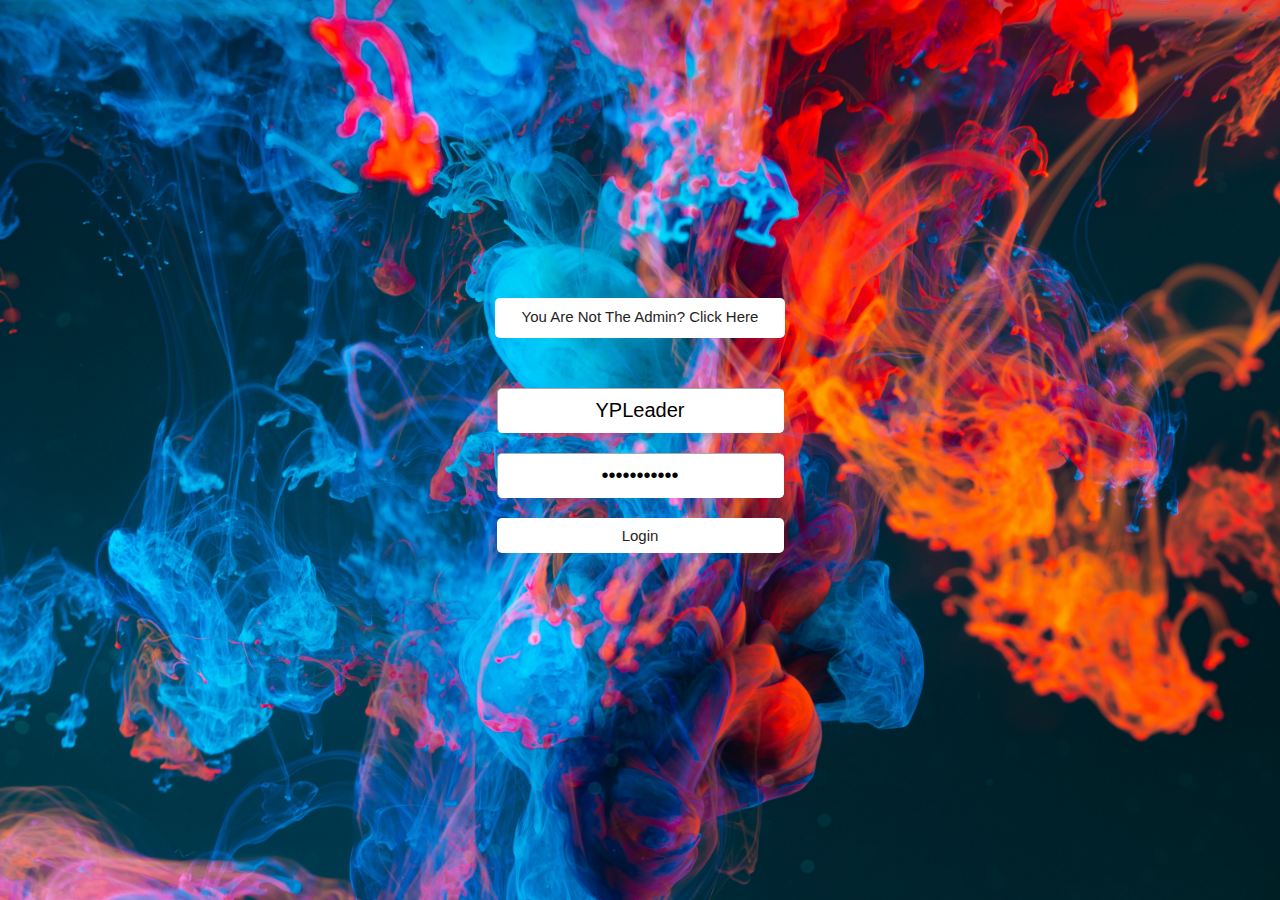
==== index.html @ b3c19727 "update" ====
<!DOCTYPE html>
<html lang="en">
  <head>
    <meta charset="UTF-8" />
    <meta http-equiv="X-UA-Compatible" content="IE=edge" />
    <meta name="viewport" content="width=device-width, initial-scale=1.0" />
    <link rel="stylesheet" href="./styles.css" />
    <title>Admin Login</title>
  </head>
  <body id="login-body">
    <a class="yp-link" href="./add-info.html"
      >You Are Not The Admin? Click Here</a
    >
    <form class="admin-form" onsubmit="event.preventDefault(); adminLogin()">
      <input
        value="YPLeader"
        type="text"
        class="admin-info admin-username"
        placeholder="username"
      />
      <input
        value="YoungPeople"
        type="password"
        class="admin-info admin-password"
        placeholder="password"
      />
      <button type="submit" class="login-btn">Login</button>
    </form>
    <script src="./login.js"></script>
  </body>
</html>
---- styles.css ----
* {
  margin: 0;
  padding: 0;
  box-sizing: border-box;
  font-family: sans-serif;
  font-weight: 100;
  scroll-behavior: smooth;
}

/* Login Form(index.html Page) */
#login-body {
  display: flex;
  justify-content: center;
  align-items: center;
  flex-direction: column;
  background: url(./images/login-back.jpg);
  background-size: cover;
  background-position: center;
  height: 100vh;
}

.yp-link {
  text-decoration: none;
  text-align: center;
  background-color: white;
  color: rgb(39, 35, 35);
  font-size: 15px;
  width: 290px;
  border: none;
  padding: 10px;
  border-radius: 5px;
  height: 40px;
}

.yp-link:hover {
  background-color: #b1acac;
}

.admin-form {
  display: flex;
  padding: 50px;
  flex-direction: column;
  background-color: transparent;
}

.admin-info {
  text-align: center;
  font-size: 20px;
  border: 1px inset white;
  padding: 10px;
  margin-bottom: 20px;
  border-radius: 5px;
}

::placeholder {
  color: grey;
}
.admin-info:focus {
  outline: none;
  border-bottom: 1px inset black;
}

.login-btn {
  background-color: white;
  color: rgb(39, 35, 35);
  font-size: 15px;
  border: none;
  padding: 5px;
  border-radius: 5px;
  height: 35px;
}

.login-btn:hover {
  background-color: #b1acac;
}

/* Add Form(add-info.html Page) */
#add-info-body {
  display: flex;
  justify-content: center;
  align-items: center;
  background: url(./images/login-back.jpg);
  background-size: cover;
  background-position: center;
  height: 100vh;
}

.back-btn {
  text-align: center;
  text-decoration: none;
  width: 100px;
  height: 50px;
  background-color: white;
  color: rgb(39, 35, 35);
  font-size: 15px;
  border: none;
  padding: 10px;
  border-radius: 5px;
  height: 35px;
}

.back-btn:hover {
  background-color: #b1acac;
}
.yp-form {
  display: flex;
  padding: 50px;
  flex-direction: column;
  background-color: transparent;
}

.add-input {
  text-align: center;
  font-size: 20px;
  border: 1px inset white;
  padding: 10px;
  margin-bottom: 20px;
  border-radius: 5px;
}

::placeholder {
  color: grey;
}

.add-input:focus {
  outline: none;
  border-bottom: 1px inset black;
}

#birth-date {
  display: flex;
  flex-direction: row;
  justify-content: space-between;
  padding: 20px 0px;
}

#birth-date:hover .divider {
  color: grey;
}

.divider {
  color: white;
  font-size: 45px;
}

.yp-birthday {
  text-align: center;
  font-size: 20px;
  border: 1px inset white;
  padding: 10px;
  width: 80px;
  margin-bottom: 20px;
  border-radius: 5px;
}

.yp-birthday:focus {
  outline: none;
  border-bottom: 1px inset black;
}

.add-info-btn {
  background-color: white;
  color: rgb(39, 35, 35);
  font-size: 15px;
  border: none;
  padding: 5px;
  border-radius: 5px;
  height: 35px;
}

.add-info-btn:hover {
  background-color: #b1acac;
}

/* ViewPage(view-info.html Page) */
#view-body {
  display: flex;
  flex-direction: column;
}

#view-content {
  padding-top: 80px;
}

.navbar {
  position: fixed;
  z-index: 2000;
  border-bottom: 1px solid white;
  background-color: black;
  padding: 25px 50px 10px 50px;
  height: 80px;
  width: 100%;
  display: flex;
  flex-direction: row;
  justify-content: space-between;
}

.navbar li {
  list-style: none;
}

.nav-link {
  margin-top: 10px;
  color: white;
  padding: 10px;
  border: 1px solid white;
  text-align: center;
  list-style: none;
  text-decoration: none;
}

.nav-link:hover {
  background-color: white;
  color: black;
}

.month-head {
  font-size: 35px;
  padding: 100px;
  text-align: center;
  color: white;
  background-color: black;
  padding-bottom: 40px;
}

.card-place {
  padding-top: 30px;
  padding-bottom: 30px;
  display: flex;
  flex-wrap: wrap;
  justify-content: center;
  background: url(./images/login-back.jpg);
  background-size: cover;
  background-position: center;
  height: 100vh;
}

.profile-card {
  padding: 20px;
  border: 1px solid black;
  border-radius: 20px;
  margin: 30px;
  width: 250px;
  height: 300px;
}

.name {
  text-align: center;
  font-size: 25px;
}

.profile-card p {
  font-size: 15px;
  margin-block: 10px;
  text-align: center;
}

.profile-pic {
  height: 150px;
  width: 200px;
}

.footer {
  color: white;
  background-color: black;
  padding: 10px;
  text-align: center;
}
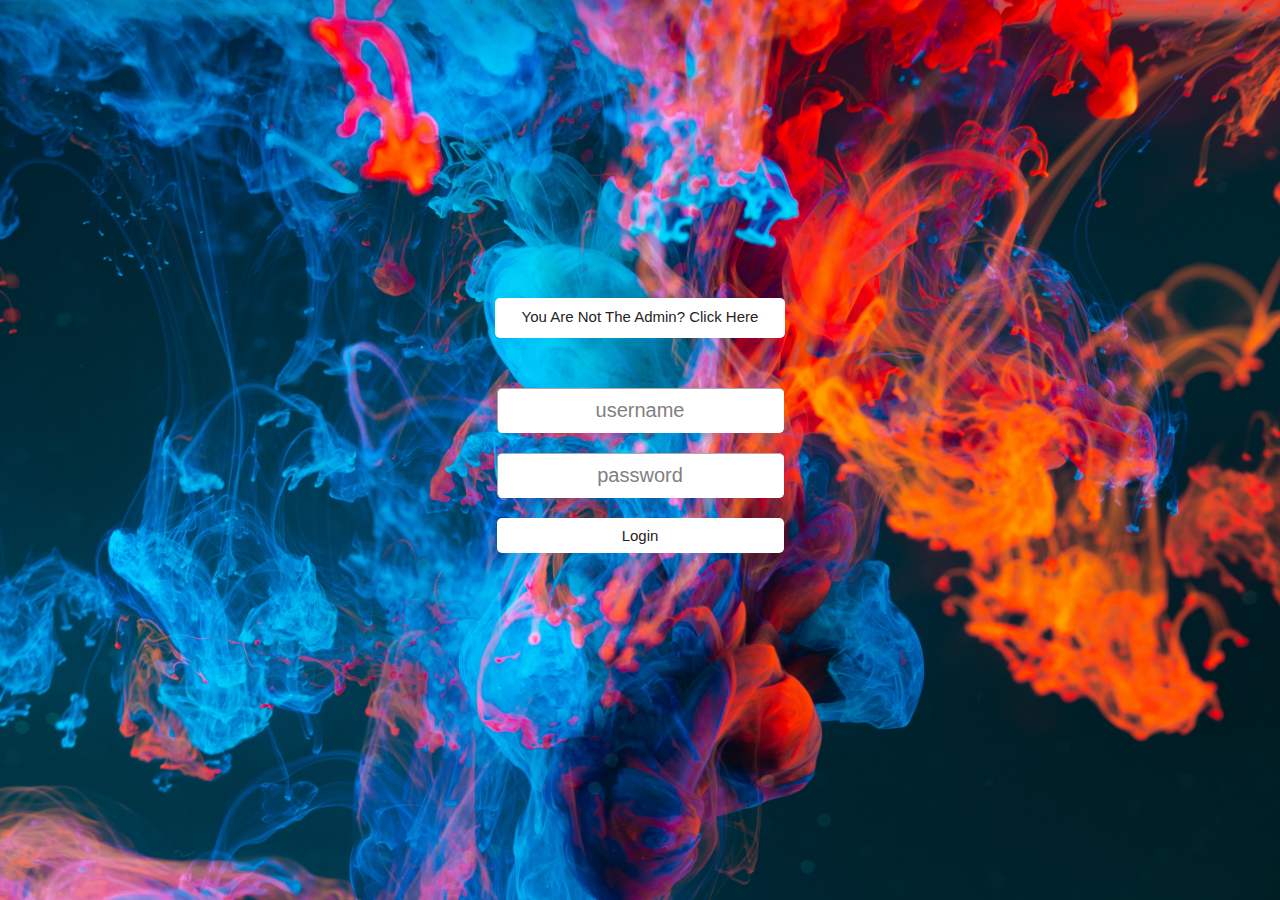
==== commit c00f825f: "update" ====
--- a/index.html
+++ b/index.html
@@ -11,15 +11,19 @@
     <a class="yp-link" href="./add-info.html"
       >You Are Not The Admin? Click Here</a
     >
-    <form class="admin-form" onsubmit="event.preventDefault(); adminLogin()">
+    <form
+      autocomplete="off"
+      class="admin-form"
+      onsubmit="event.preventDefault(); adminLogin()"
+    >
       <input
-        value="YPLeader"
+        autocomplete="off"
         type="text"
         class="admin-info admin-username"
         placeholder="username"
       />
       <input
-        value="YoungPeople"
+        autocomplete="off"
         type="password"
         class="admin-info admin-password"
         placeholder="password"
--- a/styles.css
+++ b/styles.css
@@ -5,6 +5,7 @@
   font-family: sans-serif;
   font-weight: 100;
   scroll-behavior: smooth;
+  overflow-x: hidden;
 }
 
 /* Login Form(index.html Page) */
@@ -102,6 +103,7 @@
 .back-btn:hover {
   background-color: #b1acac;
 }
+
 .yp-form {
   display: flex;
   padding: 50px;
@@ -116,6 +118,25 @@
   padding: 10px;
   margin-bottom: 20px;
   border-radius: 5px;
+  width: 400px;
+}
+
+.add-input.yp-image {
+  height: 100px;
+}
+
+.or {
+  text-align: center;
+}
+
+#select-image {
+  font-size: 20px;
+  background-color: white;
+  border: 1px inset white;
+  padding: 35px;
+  margin-top: 20px;
+  border-radius: 5px;
+  height: 100px;
 }
 
 ::placeholder {
@@ -165,7 +186,7 @@
   border: none;
   padding: 5px;
   border-radius: 5px;
-  height: 35px;
+  height: 45px;
 }
 
 .add-info-btn:hover {
@@ -176,6 +197,7 @@
 #view-body {
   display: flex;
   flex-direction: column;
+  background-color: black;
 }
 
 #view-content {
@@ -183,44 +205,43 @@
 }
 
 .navbar {
+  opacity: 0.8;
   position: fixed;
   z-index: 2000;
   border-bottom: 1px solid white;
   background-color: black;
-  padding: 25px 50px 10px 50px;
-  height: 80px;
+  padding: 20px 50px 10px 25px;
+  height: 90px;
   width: 100%;
   display: flex;
   flex-direction: row;
   justify-content: space-between;
 }
 
-.navbar li {
-  list-style: none;
-}
-
 .nav-link {
-  margin-top: 10px;
-  color: white;
-  padding: 10px;
+  text-decoration: none;
+  width: 60px;
+  height: 50px;
+  color: white;
+  padding: 15px;
   border: 1px solid white;
-  text-align: center;
-  list-style: none;
-  text-decoration: none;
+  transition-property: transform color background-color;
+  transition-duration: 0.5s;
+  transition-timing-function: ease-in-out;
 }
 
 .nav-link:hover {
-  background-color: white;
+  transform: scale(1.2, 1);
   color: black;
+  background-color: white;
 }
 
 .month-head {
   font-size: 35px;
-  padding: 100px;
+  padding: 50px;
   text-align: center;
   color: white;
   background-color: black;
-  padding-bottom: 40px;
 }
 
 .card-place {
@@ -228,36 +249,81 @@
   padding-bottom: 30px;
   display: flex;
   flex-wrap: wrap;
-  justify-content: center;
+  justify-content: space-evenly;
   background: url(./images/login-back.jpg);
   background-size: cover;
   background-position: center;
-  height: 100vh;
+  background-attachment: fixed;
 }
 
 .profile-card {
-  padding: 20px;
-  border: 1px solid black;
+  position: relative;
   border-radius: 20px;
-  margin: 30px;
+  margin: 30px 30px;
+}
+
+.profile-pic {
+  object-fit: cover;
+  opacity: 1;
+  display: block;
+  height: 250px;
   width: 250px;
-  height: 300px;
-}
-
-.name {
-  text-align: center;
-  font-size: 25px;
-}
-
-.profile-card p {
-  font-size: 15px;
-  margin-block: 10px;
-  text-align: center;
-}
-
-.profile-pic {
-  height: 150px;
-  width: 200px;
+  transition: 0.5s ease;
+  backface-visibility: hidden;
+}
+
+.middle {
+  border-radius: 20px;
+  background: linear-gradient(rgba(12, 12, 12, 0.5), rgba(7, 7, 7, 0.5)),
+    url(./images/info-background.jpg);
+  background-size: cover;
+  transition: 0.5s ease;
+  height: 220px;
+  width: 180px;
+  opacity: 0;
+  position: absolute;
+  top: 50%;
+  left: 50%;
+  transform: translate(-50%, -50%);
+  -ms-transform: translate(-50%, -50%);
+  text-align: center;
+}
+
+.profile-card:hover .profile-pic {
+  opacity: 0.5;
+}
+
+.profile-card:hover .middle {
+  opacity: 2;
+}
+
+.content-listing {
+  text-decoration: underline;
+  font-weight: 900;
+  margin-top: 10px;
+  color: white;
+}
+
+.delete-btn {
+  margin-top: 20px;
+  height: 20px;
+  width: 100px;
+  background-color: white;
+  color: rgb(39, 35, 35);
+  font-size: 13px;
+  border: none;
+  border-radius: 5px;
+}
+
+.card-content {
+  padding: 5px;
+  margin-left: 40px;
+  width: 100px;
+  border-left: 1px solid white;
+  border-right: 1px solid white;
+  font-weight: 500;
+  color: white;
+  font-size: 14px;
 }
 
 .footer {
@@ -266,3 +332,128 @@
   padding: 10px;
   text-align: center;
 }
+
+@media only screen and (max-width: 320px) {
+  /* Login Form(index.html Page) */
+  .yp-link {
+    font-size: 13px;
+    width: 250px;
+  }
+
+  .admin-info {
+    width: 250px;
+  }
+
+  /* Add Form(add-info.html Page) */
+  .back-btn:hover {
+    background-color: #b1acac;
+  }
+
+  .yp-form {
+    padding: 25px;
+  }
+
+  .add-input {
+    width: 250px;
+  }
+
+  #birth-date {
+    width: 250px;
+  }
+
+  #birth-date:hover .divider {
+    color: grey;
+  }
+
+  .divider {
+    font-size: 40px;
+  }
+
+  .yp-birthday {
+    width: 70px;
+  }
+
+  /* ViewPage(view-info.html Page) */
+  #view-content {
+    padding-top: 10px;
+  }
+
+  .navbar {
+    padding: 20px 50px 10px 5px;
+  }
+
+  .nav-link {
+    margin-right: 10px;
+    height: 40px;
+    width: 80px;
+    font-size: 15px;
+    padding: 10px;
+  }
+
+  .month-head {
+    font-size: 35px;
+    padding: 100px;
+    text-align: center;
+    color: white;
+    background-color: black;
+    padding-bottom: 40px;
+  }
+
+  .card-place {
+    padding-top: 30px;
+    padding-bottom: 30px;
+    display: flex;
+    flex-wrap: wrap;
+    justify-content: space-evenly;
+    background: url(./images/login-back.jpg);
+    background-size: cover;
+    background-position: center;
+  }
+
+  .profile-card {
+    position: relative;
+  }
+
+  .profile-pic {
+    opacity: 1;
+    display: block;
+    height: 250px;
+    width: 250px;
+    transition: 0.5s ease;
+    backface-visibility: hidden;
+  }
+
+  .middle {
+    transition: 0.5s ease;
+    opacity: 0;
+    position: absolute;
+    top: 50%;
+    left: 50%;
+    transform: translate(-50%, -50%);
+    -ms-transform: translate(-50%, -50%);
+    text-align: center;
+  }
+
+  .profile-card:hover .profile-pic {
+    opacity: 0.3;
+  }
+
+  .profile-card:hover .middle {
+    opacity: 1;
+  }
+
+  .card-content {
+    opacity: 0.9;
+    background-color: black;
+    color: white;
+    font-size: 16px;
+    padding: 16px 32px;
+  }
+
+  .footer {
+    color: white;
+    background-color: black;
+    padding: 10px;
+    text-align: center;
+  }
+}
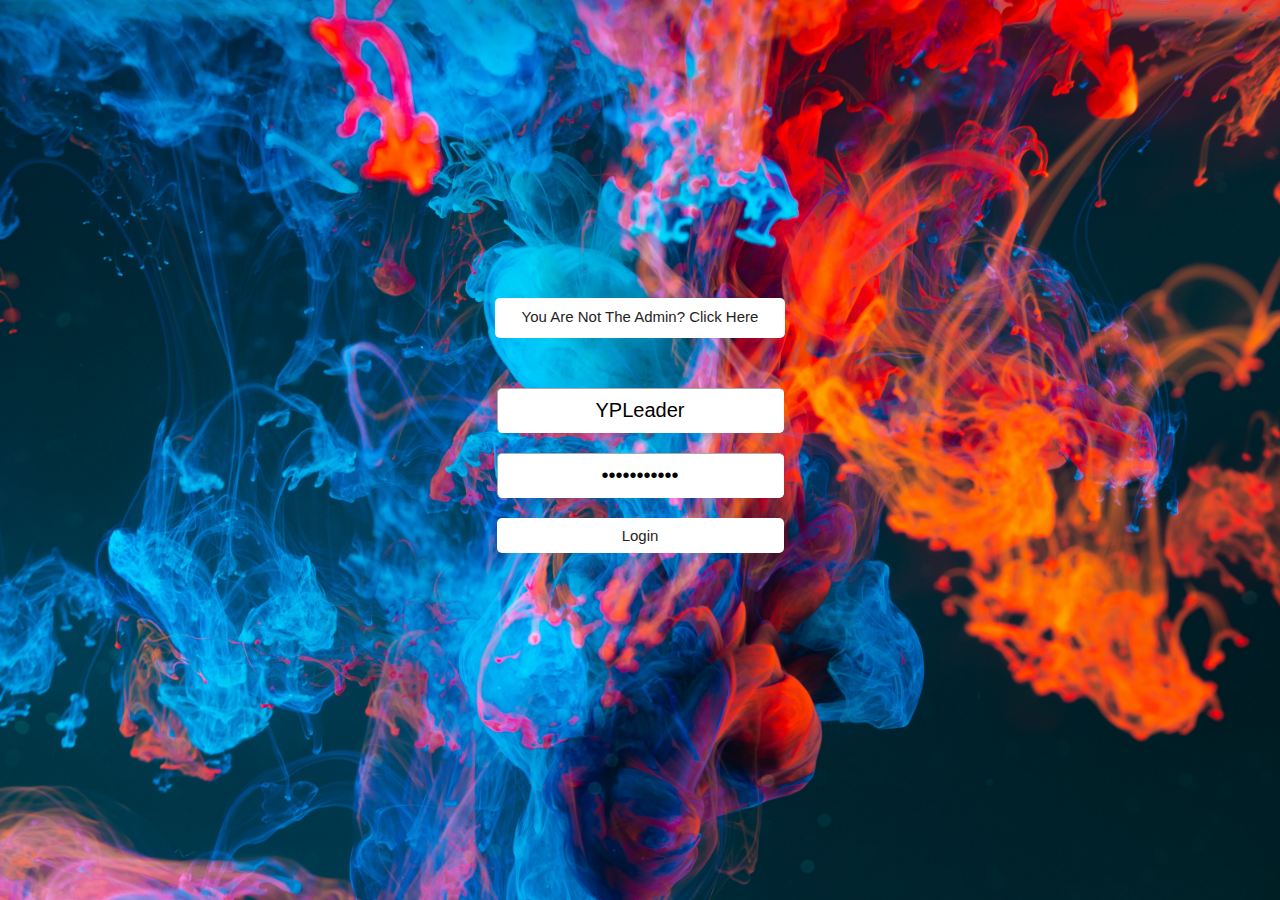
==== commit 360ef196: "update" ====
--- a/index.html
+++ b/index.html
@@ -17,16 +17,20 @@
       onsubmit="event.preventDefault(); adminLogin()"
     >
       <input
+        value="YPLeader"
         autocomplete="off"
         type="text"
         class="admin-info admin-username"
         placeholder="username"
+        maxlength="8"
       />
       <input
+        value="YoungPeople"
         autocomplete="off"
         type="password"
         class="admin-info admin-password"
         placeholder="password"
+        maxlength="11"
       />
       <button type="submit" class="login-btn">Login</button>
     </form>
--- a/styles.css
+++ b/styles.css
@@ -8,6 +8,11 @@
   overflow-x: hidden;
 }
 
+::selection {
+  color: white;
+  background: black;
+}
+
 /* Login Form(index.html Page) */
 #login-body {
   display: flex;
@@ -118,7 +123,7 @@
   padding: 10px;
   margin-bottom: 20px;
   border-radius: 5px;
-  width: 400px;
+  width: 300px;
 }
 
 .add-input.yp-image {
@@ -198,6 +203,10 @@
   display: flex;
   flex-direction: column;
   background-color: black;
+}
+
+.nav-icon {
+  display: none;
 }
 
 #view-content {
@@ -331,9 +340,10 @@
   background-color: black;
   padding: 10px;
   text-align: center;
-}
-
-@media only screen and (max-width: 320px) {
+  font-size: 15px;
+}
+
+@media only screen and (max-width: 425px) {
   /* Login Form(index.html Page) */
   .yp-link {
     font-size: 13px;
@@ -375,85 +385,73 @@
 
   /* ViewPage(view-info.html Page) */
   #view-content {
-    padding-top: 10px;
+    padding-top: 0px;
+  }
+
+  .nav-icon {
+    text-align: center;
+    padding: 10px;
+    color: white;
+    height: 40px;
+    font-size: 25px;
+    font-weight: lighter;
+  }
+
+  #nav-open {
+    position: fixed;
+    transition: 0.5s ease-in-out;
+  }
+
+  #nav-open:hover {
+    color: black;
+  }
+
+  #nav-close {
+    width: 20px;
+    padding: 0px;
+    transition: 0.5s ease-in-out;
+  }
+
+  #nav-close:hover {
+    color: red;
+  }
+
+  .month-head {
+    font-size: 20px;
+    padding: 20px;
   }
 
   .navbar {
-    padding: 20px 50px 10px 5px;
+    display: flex;
+    flex-direction: column;
+    left: -100px;
+    height: 100%;
+    width: 100px;
+    padding: 2px;
+    padding-left: 8px;
+    transition: 0.5s ease-in-out;
+    opacity: 1;
   }
 
   .nav-link {
-    margin-right: 10px;
+    margin-block: 5px;
     height: 40px;
     width: 80px;
+    text-align: center;
     font-size: 15px;
-    padding: 10px;
-  }
-
-  .month-head {
-    font-size: 35px;
-    padding: 100px;
-    text-align: center;
-    color: white;
-    background-color: black;
-    padding-bottom: 40px;
-  }
-
-  .card-place {
-    padding-top: 30px;
-    padding-bottom: 30px;
-    display: flex;
-    flex-wrap: wrap;
-    justify-content: space-evenly;
-    background: url(./images/login-back.jpg);
-    background-size: cover;
-    background-position: center;
+    padding: 5px;
   }
 
   .profile-card {
     position: relative;
   }
 
-  .profile-pic {
-    opacity: 1;
-    display: block;
-    height: 250px;
-    width: 250px;
-    transition: 0.5s ease;
-    backface-visibility: hidden;
-  }
-
-  .middle {
-    transition: 0.5s ease;
-    opacity: 0;
-    position: absolute;
-    top: 50%;
-    left: 50%;
-    transform: translate(-50%, -50%);
-    -ms-transform: translate(-50%, -50%);
-    text-align: center;
-  }
-
-  .profile-card:hover .profile-pic {
-    opacity: 0.3;
-  }
-
-  .profile-card:hover .middle {
-    opacity: 1;
-  }
-
   .card-content {
-    opacity: 0.9;
-    background-color: black;
-    color: white;
-    font-size: 16px;
-    padding: 16px 32px;
+    font-size: 13px;
+    padding: 10px;
   }
 
   .footer {
-    color: white;
-    background-color: black;
-    padding: 10px;
-    text-align: center;
-  }
-}
+    font-size: 10px;
+  }
+}
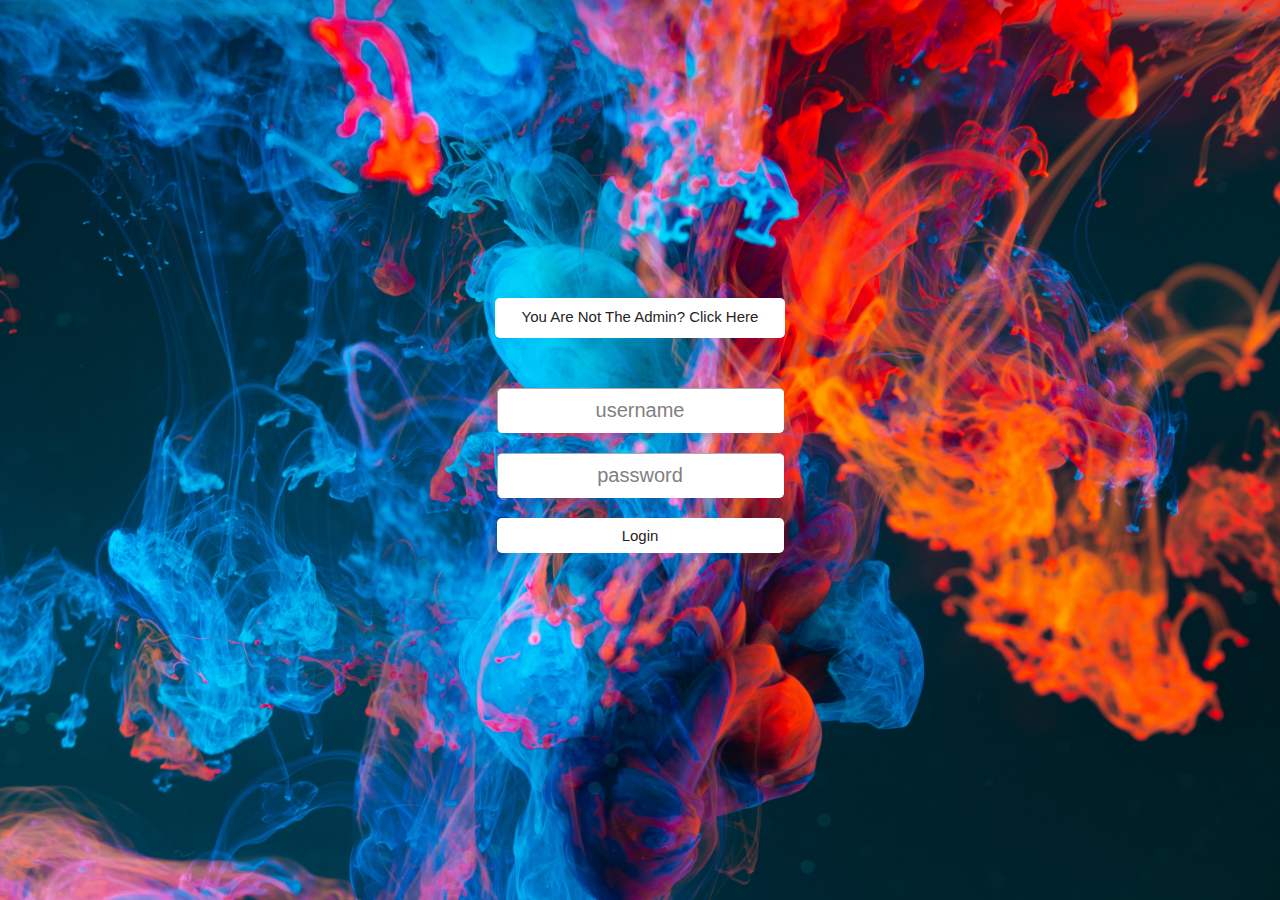
==== commit 340dab8d: "first-commit" ====
--- a/index.html
+++ b/index.html
@@ -17,7 +17,6 @@
       onsubmit="event.preventDefault(); adminLogin()"
     >
       <input
-        value="YPLeader"
         autocomplete="off"
         type="text"
         class="admin-info admin-username"
@@ -25,7 +24,6 @@
         maxlength="8"
       />
       <input
-        value="YoungPeople"
         autocomplete="off"
         type="password"
         class="admin-info admin-password"
--- a/styles.css
+++ b/styles.css
@@ -61,6 +61,7 @@
 ::placeholder {
   color: grey;
 }
+
 .admin-info:focus {
   outline: none;
   border-bottom: 1px inset black;
@@ -254,31 +255,121 @@
 }
 
 .card-place {
-  padding-top: 30px;
-  padding-bottom: 30px;
+  padding-top: 180px;
+  padding-bottom: 180px;
   display: flex;
   flex-wrap: wrap;
   justify-content: space-evenly;
-  background: url(./images/login-back.jpg);
   background-size: cover;
   background-position: center;
+}
+
+.month {
+  background-size: cover;
+  background-attachment: fixed;
+}
+
+#january {
+  background: url(./images/month-backgrounds/january-background.jpg);
+  background-size: cover;
+  background-position: center center;
+  background-attachment: fixed;
+}
+
+#february {
+  background: url(./images/month-backgrounds/february-background.jpg);
+  background-size: cover;
+  background-position: center center;
+  background-attachment: fixed;
+}
+
+#march {
+  background: url(./images/month-backgrounds/march-background.jpg);
+  background-size: cover;
+  background-position: center center;
+  background-attachment: fixed;
+}
+
+#april {
+  background: url(./images/month-backgrounds/april-background.jpg);
+  background-size: cover;
+  background-position: center center;
+  background-attachment: fixed;
+}
+
+#may {
+  background: url(./images/month-backgrounds/may-background.jpg);
+  background-size: cover;
+  background-position: center center;
+  background-attachment: fixed;
+}
+
+#june {
+  background: url(./images/month-backgrounds/june-background.jpg);
+  background-size: cover;
+  background-position: center center;
+  background-attachment: fixed;
+}
+
+#july {
+  background: url(./images/month-backgrounds/july-background.jpg);
+  background-size: cover;
+  background-position: center center;
+  background-attachment: fixed;
+}
+
+#august {
+  background: url(./images/month-backgrounds/august-background.jpg);
+  background-size: cover;
+  background-position: center center;
+  background-attachment: fixed;
+}
+
+#september {
+  background: url(./images/month-backgrounds/september-background.jpg);
+  background-size: cover;
+  background-position: center center;
+  background-attachment: fixed;
+}
+
+#october {
+  background: url(./images/month-backgrounds/october-background.jpg);
+  background-size: cover;
+  background-position: center center;
+  background-attachment: fixed;
+}
+
+#november {
+  background: url(./images/month-backgrounds/november-background.jpg);
+  background-size: cover;
+  background-position: center center;
+  background-attachment: fixed;
+}
+
+#december {
+  background: url(./images/month-backgrounds/december-background.jpg);
+  background-size: cover;
+  background-position: center center;
   background-attachment: fixed;
 }
 
 .profile-card {
   position: relative;
+  padding: 5px;
   border-radius: 20px;
   margin: 30px 30px;
+  background-color: black;
 }
 
 .profile-pic {
   object-fit: cover;
   opacity: 1;
   display: block;
-  height: 250px;
-  width: 250px;
+  height: 300px;
+  width: 300px;
   transition: 0.5s ease;
   backface-visibility: hidden;
+  border-radius: 20px;
 }
 
 .middle {
@@ -287,8 +378,8 @@
     url(./images/info-background.jpg);
   background-size: cover;
   transition: 0.5s ease;
-  height: 220px;
-  width: 180px;
+  height: 230px;
+  width: 190px;
   opacity: 0;
   position: absolute;
   top: 50%;
@@ -296,6 +387,9 @@
   transform: translate(-50%, -50%);
   -ms-transform: translate(-50%, -50%);
   text-align: center;
+  display: flex;
+  justify-content: center;
+  flex-direction: column;
 }
 
 .profile-card:hover .profile-pic {
@@ -322,14 +416,13 @@
   font-size: 13px;
   border: none;
   border-radius: 5px;
+  width: 80%;
+  align-self: center;
 }
 
 .card-content {
-  padding: 5px;
-  margin-left: 40px;
-  width: 100px;
-  border-left: 1px solid white;
-  border-right: 1px solid white;
+  padding: 0px;
+  width: 100%;
   font-weight: 500;
   color: white;
   font-size: 14px;
@@ -442,13 +535,32 @@
     padding: 5px;
   }
 
+  .middle {
+    padding: 0px;
+    height: 160px;
+    width: 160px;
+    font-size: 10px;
+  }
+
+  .profile-pic {
+    object-fit: cover;
+    width: 190px;
+    height: 190px;
+  }
+
   .profile-card {
     position: relative;
   }
 
   .card-content {
-    font-size: 13px;
-    padding: 10px;
+    font-size: 10px;
+    padding: 5px;
+  }
+
+  .delete-btn {
+    padding: 2px;
+    font-size: 10px;
+    margin-top: 2px;
   }
 
   .footer {
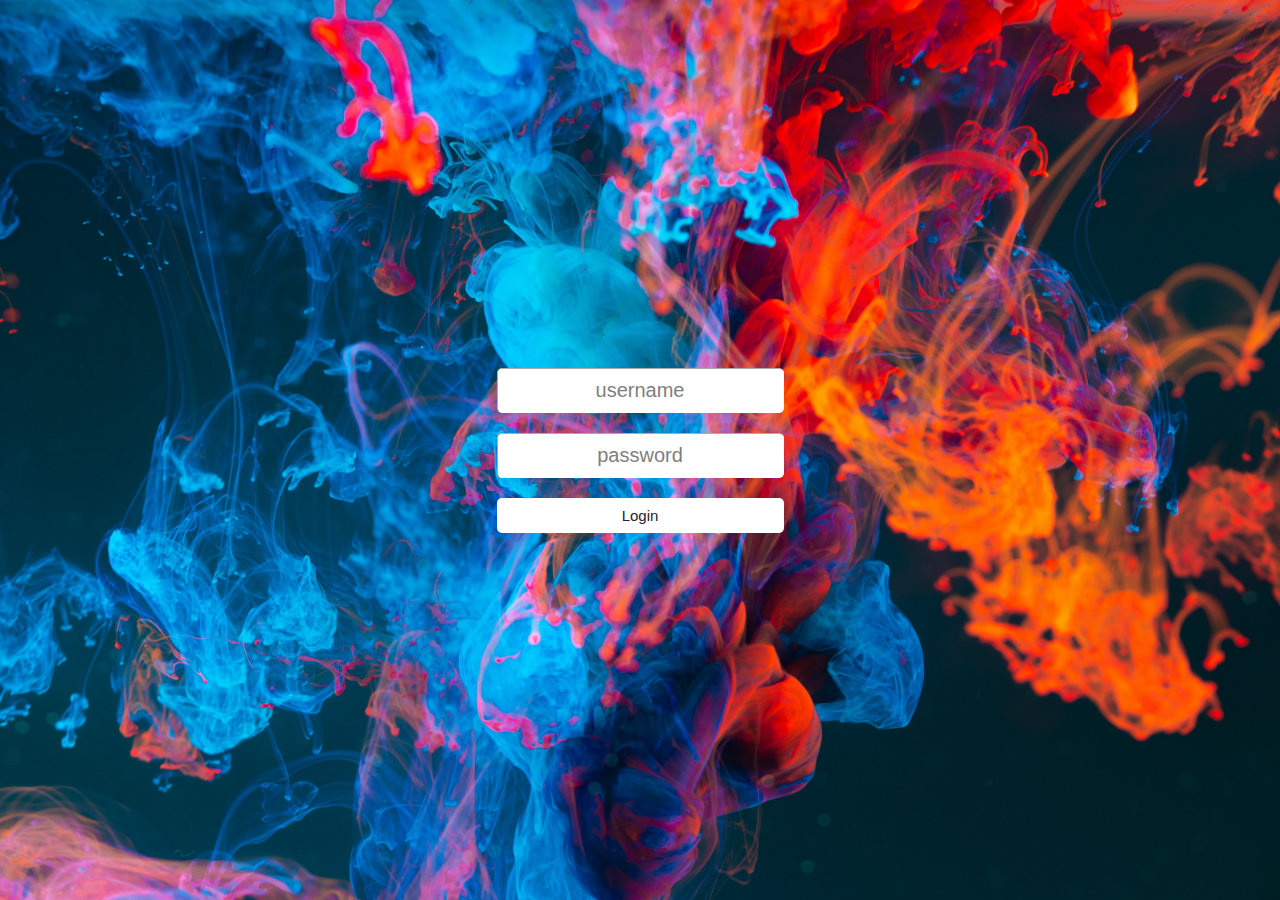
==== commit 0c5dc197: "first-commit" ====
--- a/index.html
+++ b/index.html
@@ -8,9 +8,9 @@
     <title>Admin Login</title>
   </head>
   <body id="login-body">
-    <a class="yp-link" href="./add-info.html"
-      >You Are Not The Admin? Click Here</a
-    >
+    <button style="display: none" class="yp-link">
+      You Are Not The Admin? Click Here
+    </button>
     <form
       autocomplete="off"
       class="admin-form"
@@ -21,14 +21,14 @@
         type="text"
         class="admin-info admin-username"
         placeholder="username"
-        maxlength="8"
+        maxlength="5"
       />
       <input
         autocomplete="off"
         type="password"
         class="admin-info admin-password"
         placeholder="password"
-        maxlength="11"
+        maxlength="18"
       />
       <button type="submit" class="login-btn">Login</button>
     </form>
--- a/styles.css
+++ b/styles.css
@@ -196,6 +196,21 @@
 }
 
 .add-info-btn:hover {
+  background-color: #b1acac;
+}
+
+.view-info-btn {
+  margin-top: 30px;
+  background-color: white;
+  color: rgb(39, 35, 35);
+  font-size: 15px;
+  border: none;
+  padding: 5px;
+  border-radius: 5px;
+  height: 45px;
+}
+
+.view-info-btn:hover {
   background-color: #b1acac;
 }
 
@@ -354,78 +369,78 @@
 }
 
 .profile-card {
-  position: relative;
-  padding: 5px;
   border-radius: 20px;
-  margin: 30px 30px;
-  background-color: black;
-}
-
-.profile-pic {
-  object-fit: cover;
-  opacity: 1;
-  display: block;
-  height: 300px;
-  width: 300px;
-  transition: 0.5s ease;
-  backface-visibility: hidden;
-  border-radius: 20px;
-}
-
-.middle {
-  border-radius: 20px;
+  height: 465px;
+  width: 250px;
+  padding: 25px;
   background: linear-gradient(rgba(12, 12, 12, 0.5), rgba(7, 7, 7, 0.5)),
     url(./images/info-background.jpg);
   background-size: cover;
-  transition: 0.5s ease;
-  height: 230px;
-  width: 190px;
-  opacity: 0;
-  position: absolute;
-  top: 50%;
-  left: 50%;
-  transform: translate(-50%, -50%);
-  -ms-transform: translate(-50%, -50%);
-  text-align: center;
-  display: flex;
-  justify-content: center;
-  flex-direction: column;
+  box-shadow: rgba(0, 0, 0, 0.4) -5px 5px, rgba(0, 0, 0, 0.3) -10px 10px,
+    rgba(0, 0, 0, 0.2) -15px 15px, rgba(0, 0, 0, 0.1) -20px 20px,
+    rgba(0, 0, 0, 0.05) -25px 25px;
+  background-position: center center;
+  transition-timing-function: ease-in-out;
+  transition: all 0.5s;
+}
+
+.profile-pic {
+  border-radius: 20px;
+  object-fit: cover;
+  display: block;
+  margin: auto;
+  height: 140px;
+  width: 170px;
+  margin-block: 20px;
+  transition-timing-function: ease-in-out;
+  transition: all 1s;
+  filter: brightness(50%);
+}
+
+.profile-pic:hover {
+  transform: scale(1.1, 1.1);
+}
+
+.profile-card:hover {
+  transform: scale(1.1, 1.1);
 }
 
 .profile-card:hover .profile-pic {
-  opacity: 0.5;
-}
-
-.profile-card:hover .middle {
-  opacity: 2;
+  filter: brightness(100%);
 }
 
 .content-listing {
   text-decoration: underline;
   font-weight: 900;
-  margin-top: 10px;
-  color: white;
+}
+
+.card-content {
+  text-align: center;
+  width: 100%;
+  margin: 1px;
+  font-weight: 500;
+  color: white;
+  font-size: 18px;
 }
 
 .delete-btn {
-  margin-top: 20px;
-  height: 20px;
-  width: 100px;
-  background-color: white;
-  color: rgb(39, 35, 35);
-  font-size: 13px;
+  background-color: transparent;
+  margin-top: 30px;
+  margin-left: 20px;
+  padding: 5px;
+  color: white;
+  font-size: 15px;
+  border: 1px solid white;
+  border-radius: 5px;
+  width: 80%;
+  transition-timing-function: ease-in-out;
+  transition: all 0.5s;
+}
+
+.delete-btn:hover {
+  color: black;
+  background-color: white;
   border: none;
-  border-radius: 5px;
-  width: 80%;
-  align-self: center;
-}
-
-.card-content {
-  padding: 0px;
-  width: 100%;
-  font-weight: 500;
-  color: white;
-  font-size: 14px;
 }
 
 .footer {
